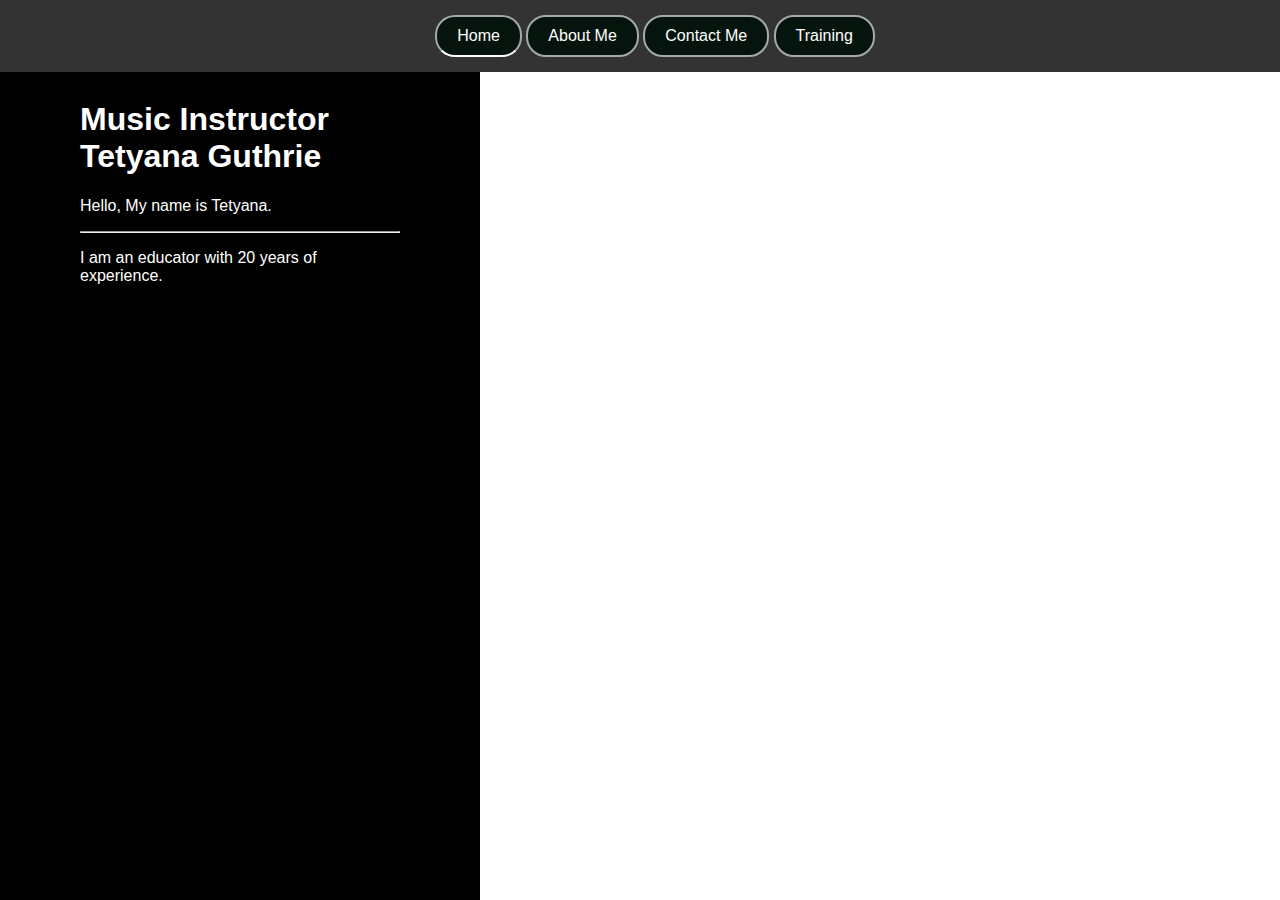
==== index.html @ 0b807847 "Update index.html" ====
<!DOCTYPE html>
<html>
    <head>
        <meta charset="UTF-8"> 
        <meta name="viewport" content="width=device-width, initial-scale=1.0"> 
        <title> Tetyana Music Instructor</title>    
        <style> 
            body { 
            margin: 0; 
             font-family: Arial, sans-serif; 
            }  
   
              /* Left side with black background */ 
              .left-side { 
                   background-color: black; 
                   width: 25%; 
                   height: 100vh; 
                   position: fixed; 
                   left: 0; 
                   top: 0;
                   color: white; /* Set text color to white */ 
                   padding: 80px;  
                           } 
   
               /* Right side with fixed image */ 
                .right-side { 
                   width: 50%; 
                   margin-left: 50%; 
                   background-image:  <img src=Pictures\Pro-Photo.jpg /> 
                   background-size: cover; 
                   background-attachment: fixed; 
                   height: 100vh; 
                            } 

               /* Navigation bar at the top */ 
               .navbar {
                   position: fixed; 
                   top: 0; 
                   width: 100%; 
                   background-color: #333; 
                   padding: 15px; 
                   z-index: 1; 
                   text-align: center; 
                        } 
   
               /* Navigation buttons */ 
               .navbar a { 
                   display: inline-block; 
                   padding: 10px 20px; 
                   font-size: 16px; 
                   text-align: center; 
                   text-decoration: none; 
                   cursor: pointer; 
                   border: 2px solid #a5a9ac; /* Set the color of the outline */ 
                   border-radius: 20px; /* Set the border radius to make it round */ 
                   color: #060c10; /* Set the text color */ 
                   background-color: transparent; /* Set the background color to transparent */ 
                   transition: background-color 0.3s, color 0.3s; 
                   background-color: #05150e; /* Change the background color on hover */ 
                   color: #ffffff; /* Change the text color on hover */ 
   
                        } 
   
        
   
               /* Style for the active button */ 
               .navbar a.active { 
                   border-bottom: 2px solid white; 
               } 
           </style> 
       </head> 
         
<body>
  <!-- Navigation bar at the top --> 

  <div class="navbar"> 
    <a href="#" class="active">Home</a> 
    <a href="./aboutme.html">About Me</a> 
    <a href="Contact.html"> Contact Me</a> 
    <a href="training.html"> Training</a>
  </div>

         <!-- Left side with black background --> 
         <div class="left-side"> 
            <h1> Music Instructor Tetyana Guthrie</h1>
            <p> Hello, My name is Tetyana.</p>
            <hr />
            <p> I am an educator with 20 years of experience.</p>
        </div> 

                   <!-- Right side with fixed image --> 
        <div class="right-side"> 
            <img src="Pictures\Pro-Photo.jpg"\25x50 alt="Pro Photo" /> 
         </div> 
 
         <!-- Your content goes here --> 
 
     </body> 
</html>
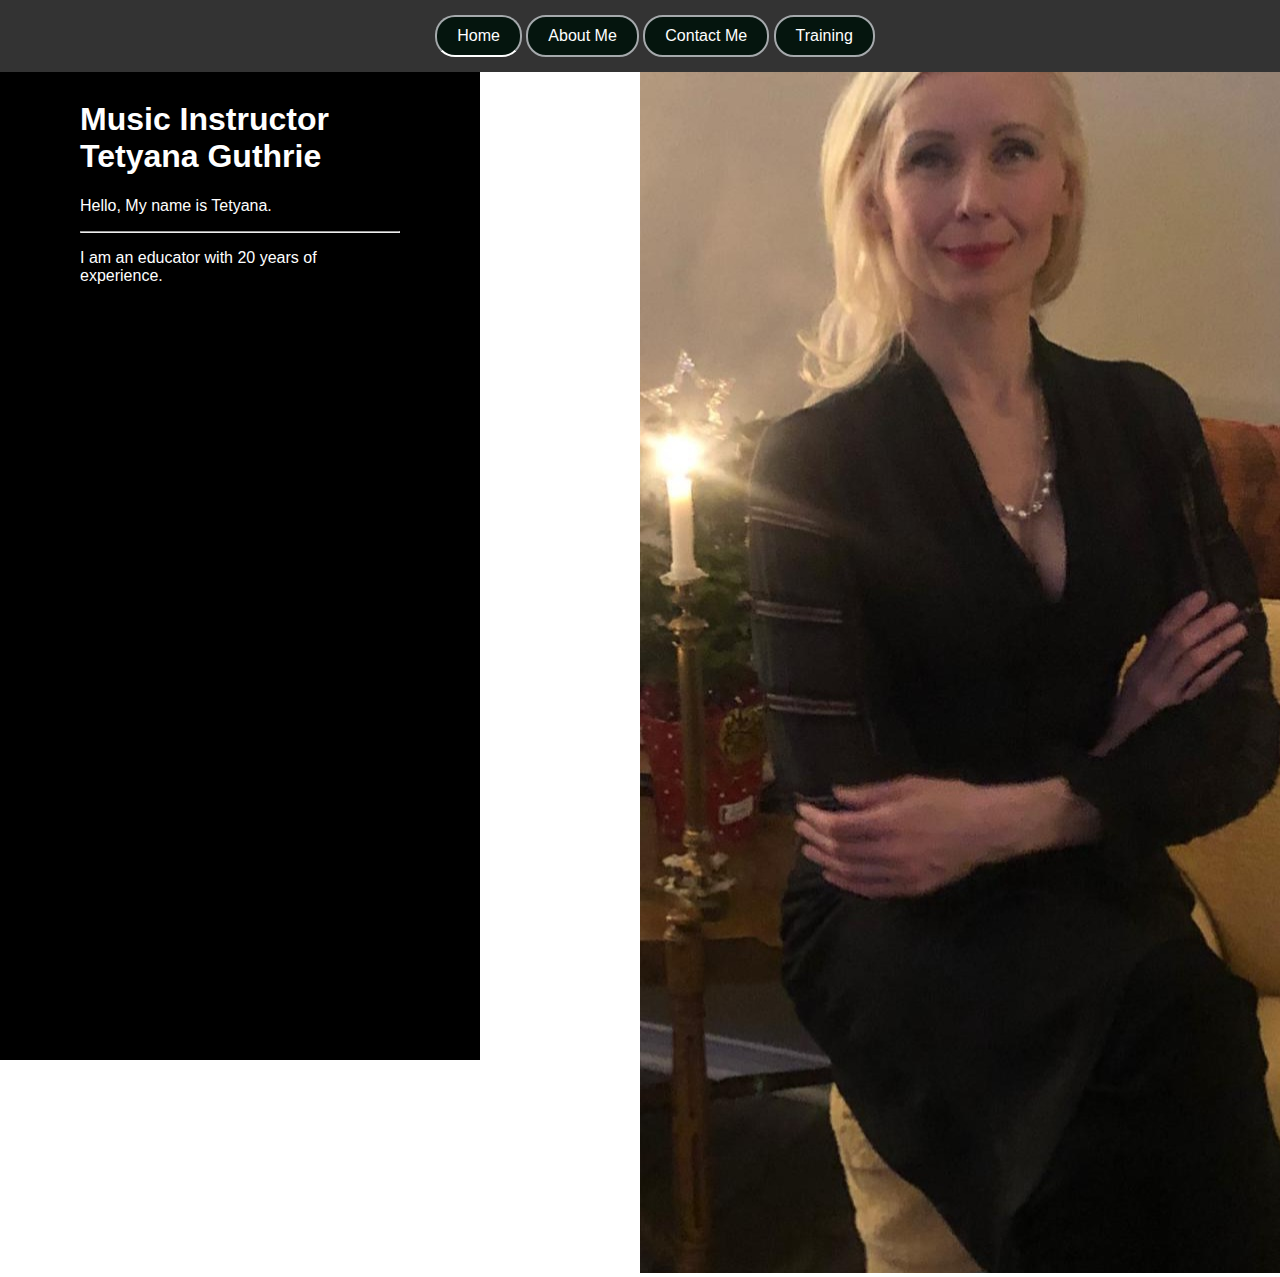
==== commit 50df602e: "Update index.html" ====
--- a/index.html
+++ b/index.html
@@ -27,7 +27,7 @@
                 .right-side { 
                    width: 50%; 
                    margin-left: 50%; 
-                   background-image:  <img src=Pictures\Pro-Photo.jpg /> 
+                   background-image:  <img src=Pictures/Pro-Photo.jpg/> 
                    background-size: cover; 
                    background-attachment: fixed; 
                    height: 100vh; 
@@ -91,7 +91,7 @@
 
                    <!-- Right side with fixed image --> 
         <div class="right-side"> 
-            <img src="Pictures\Pro-Photo.jpg"\25x50 alt="Pro Photo" /> 
+            <img src="Pictures/Pro-Photo.jpg"\25x50 alt="Pro Photo" /> 
          </div> 
  
          <!-- Your content goes here --> 
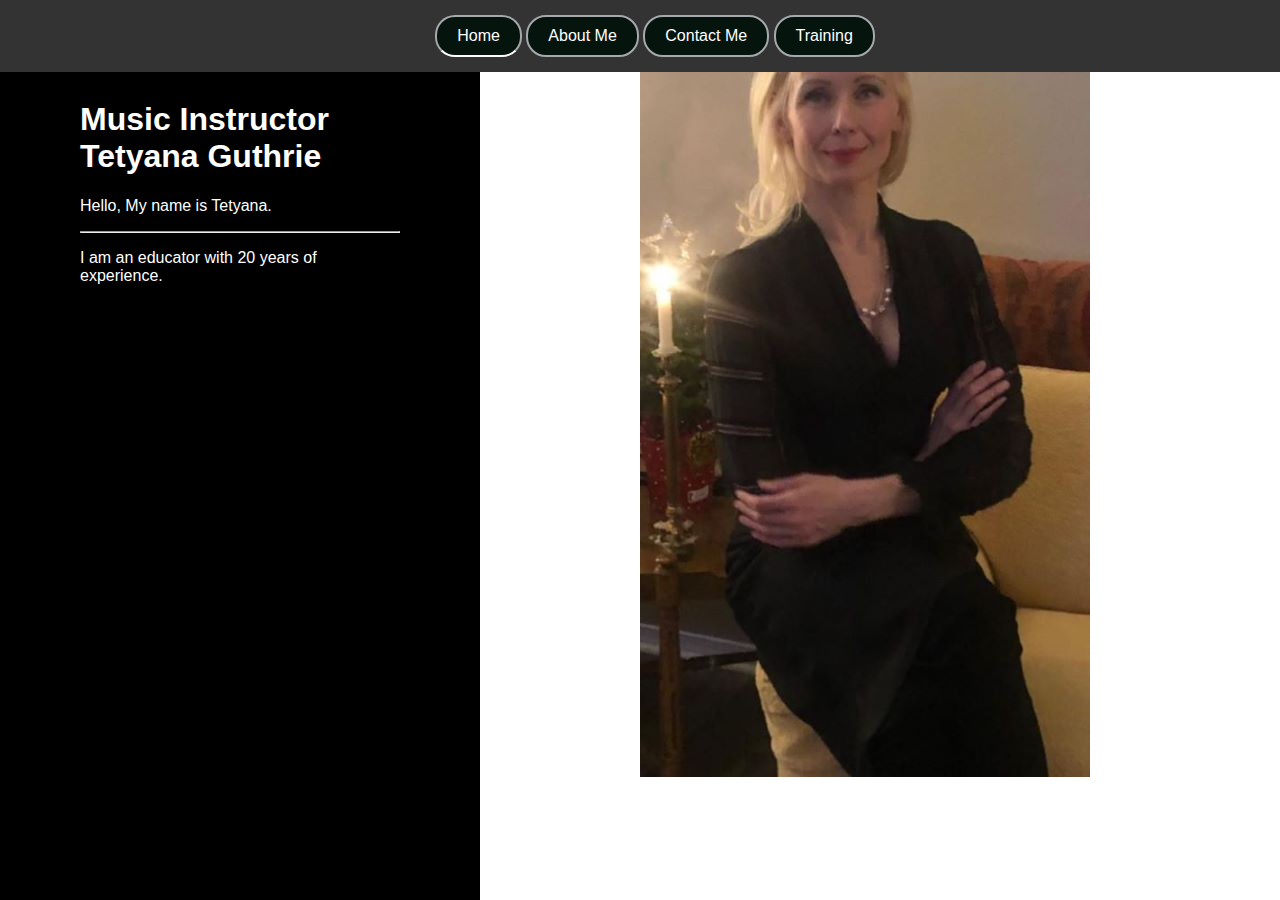
==== commit 88b2eea8: "Update index.html" ====
--- a/index.html
+++ b/index.html
@@ -27,7 +27,7 @@
                 .right-side { 
                    width: 50%; 
                    margin-left: 50%; 
-                   background-image:  <img src=Pictures/Pro-Photo.jpg/> 
+                   background-image:  <img src=Pictures/Pro-Photo 2.jpg/> 
                    background-size: cover; 
                    background-attachment: fixed; 
                    height: 100vh; 
@@ -91,7 +91,7 @@
 
                    <!-- Right side with fixed image --> 
         <div class="right-side"> 
-            <img src="Pictures/Pro-Photo.jpg"\25x50 alt="Pro Photo" /> 
+            <img src="Pictures/Pro-Photo 2.jpg"\25x50 alt="Pro Photo" /> 
          </div> 
  
          <!-- Your content goes here --> 
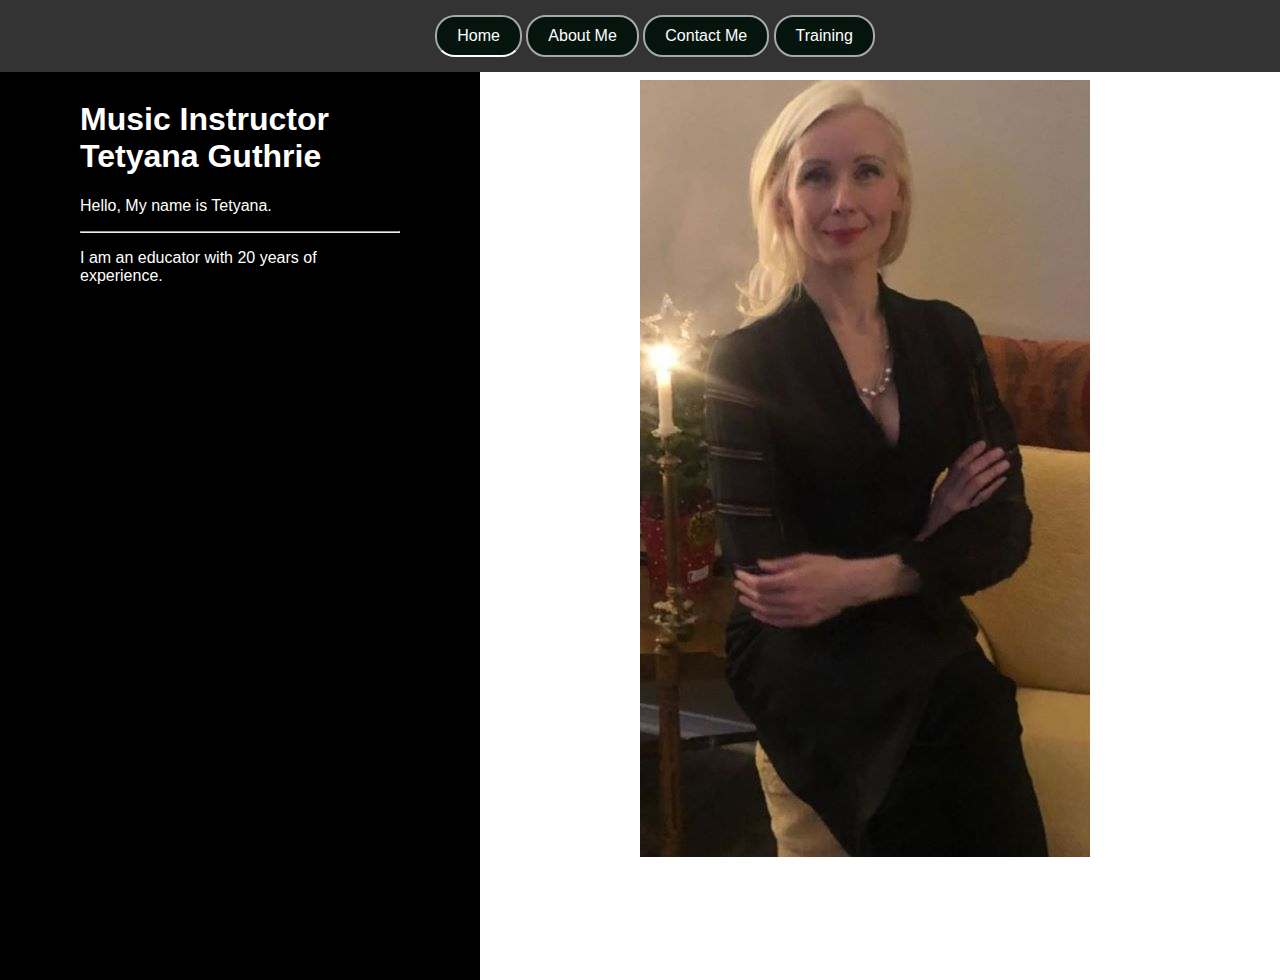
==== commit bf5f11cb: "Update index.html" ====
--- a/index.html
+++ b/index.html
@@ -31,6 +31,7 @@
                    background-size: cover; 
                    background-attachment: fixed; 
                    height: 100vh; 
+                   padding-top: 80px;
                             } 
 
                /* Navigation bar at the top */ 
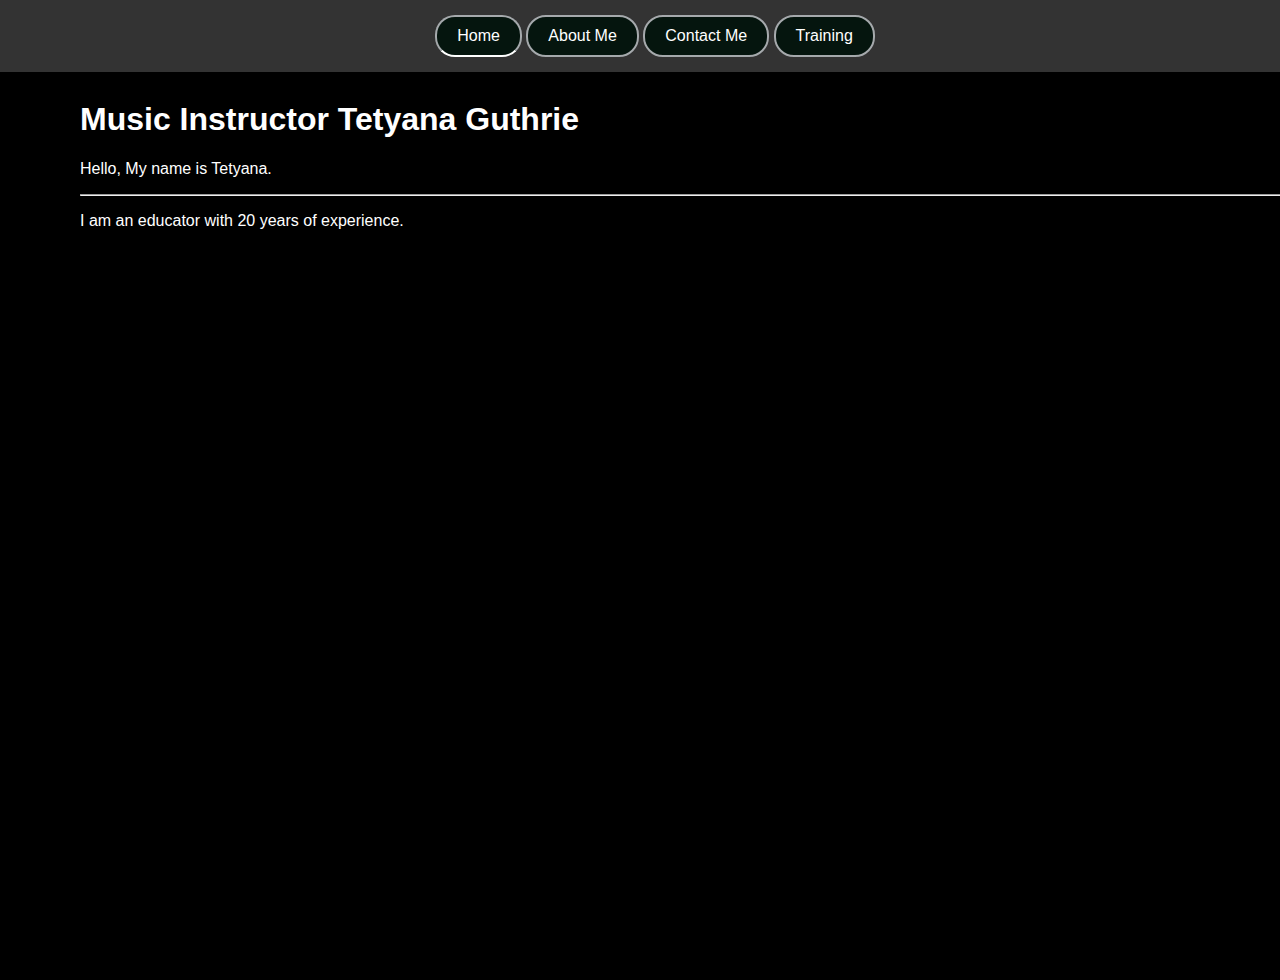
==== commit edb24472: "Update index.html" ====
--- a/index.html
+++ b/index.html
@@ -14,7 +14,7 @@
               /* Left side with black background */ 
               .left-side { 
                    background-color: black; 
-                   width: 25%; 
+                   width: 100%; 
                    height: 100vh; 
                    position: fixed; 
                    left: 0; 
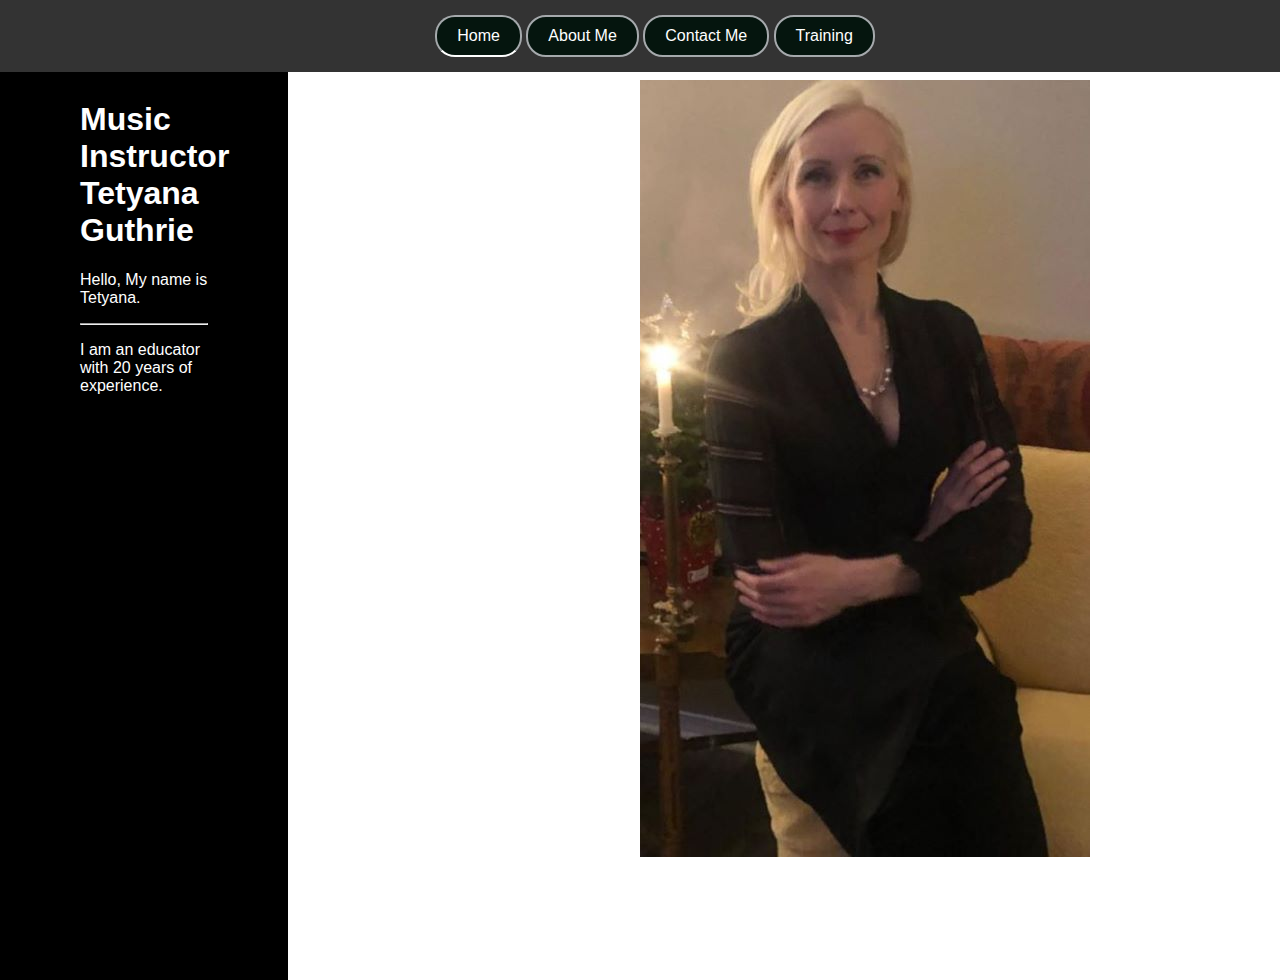
==== commit 7562bef1: "Update index.html" ====
--- a/index.html
+++ b/index.html
@@ -14,7 +14,7 @@
               /* Left side with black background */ 
               .left-side { 
                    background-color: black; 
-                   width: 100%; 
+                   width: 10%; 
                    height: 100vh; 
                    position: fixed; 
                    left: 0; 
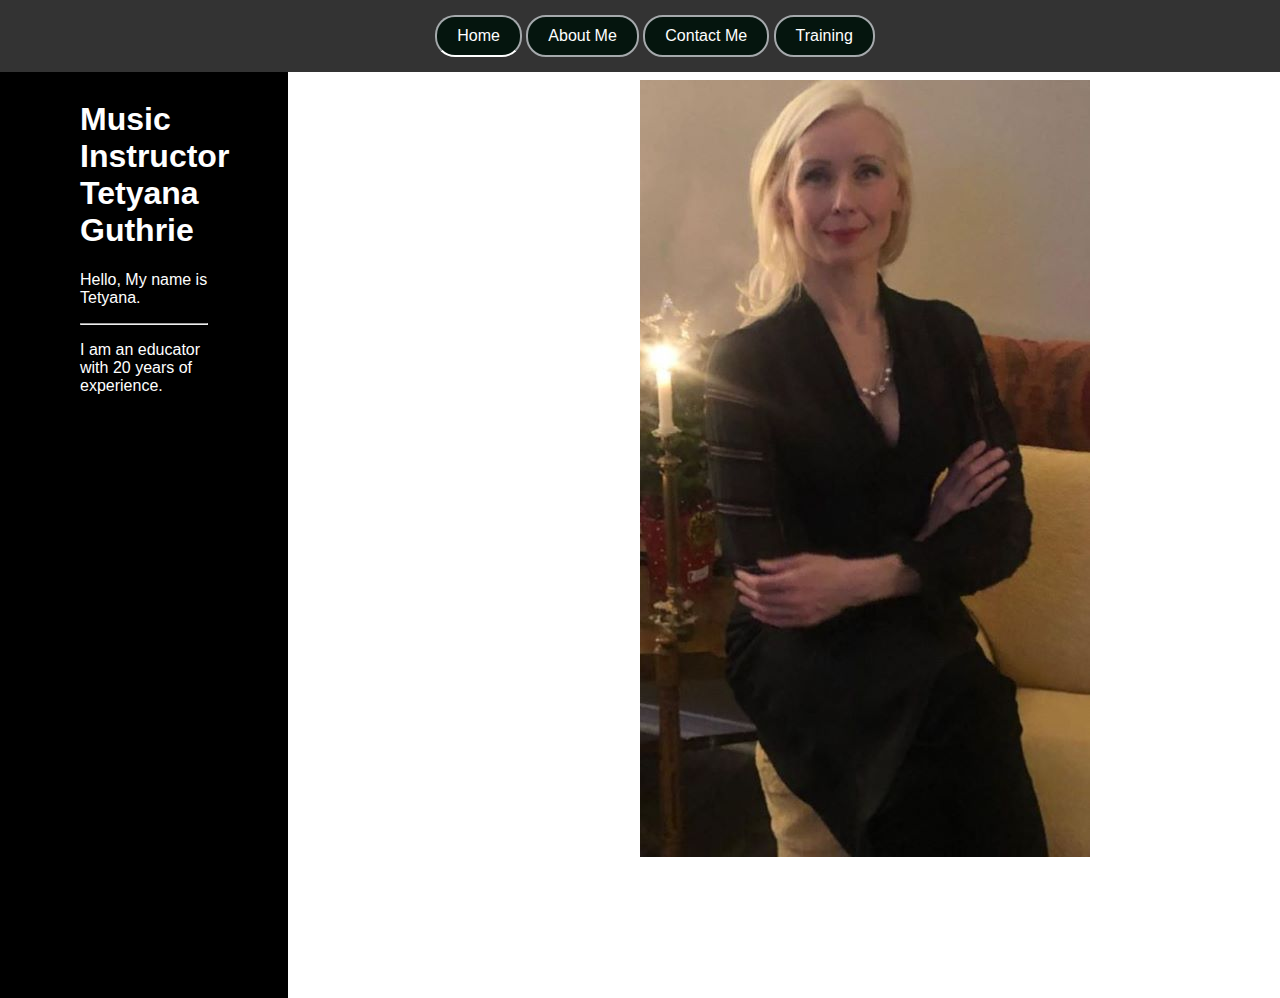
==== commit acb86073: "Update index.html" ====
--- a/index.html
+++ b/index.html
@@ -95,7 +95,10 @@
             <img src="Pictures/Pro-Photo 2.jpg"\25x50 alt="Pro Photo" /> 
          </div> 
  
-         <!-- Your content goes here --> 
+         <!-- Your content goes here -->
+     <footer>
+        &copy; 2023 Cyber Secure Bay
+    </footer>
  
      </body> 
 </html>
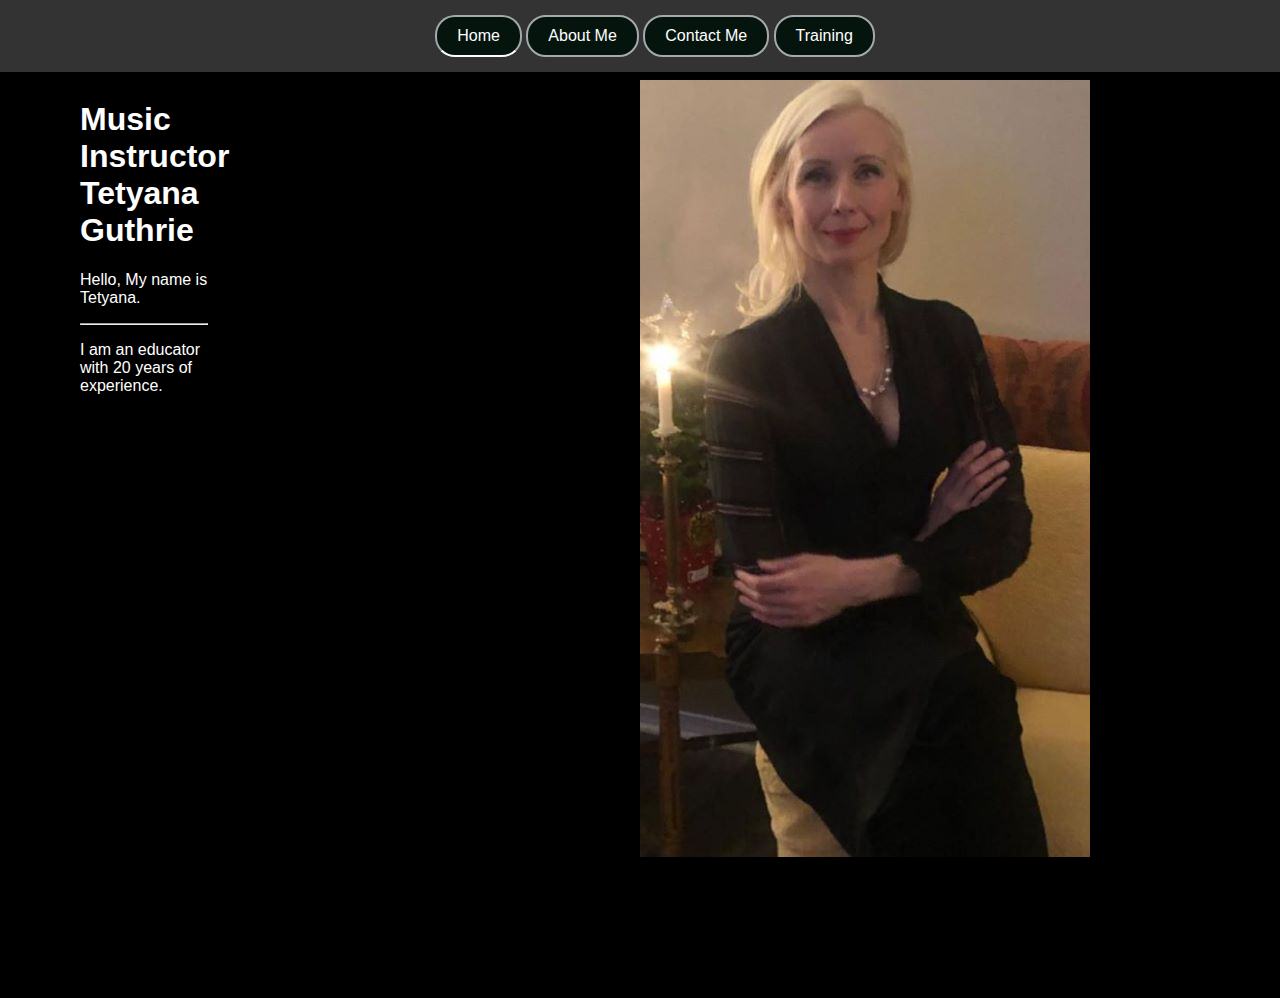
==== commit 2be67c05: "Update index.html" ====
--- a/index.html
+++ b/index.html
@@ -5,6 +5,9 @@
         <meta charset="UTF-8"> 
         <meta name="viewport" content="width=device-width, initial-scale=1.0"> 
         <title> Tetyana Music Instructor</title>    
+
+        <!--link to css stylesheet. -->
+        <link rel="stylesheet" href="styles.css">
         <style> 
             body { 
             margin: 0; 
--- a/styles.css
+++ b/styles.css
@@ -0,0 +1,7 @@
+html{
+    background: black;
+    color: white
+    }
+ @media only screen and (max-width: 600px) {
+            section {
+                padding: 10px;
